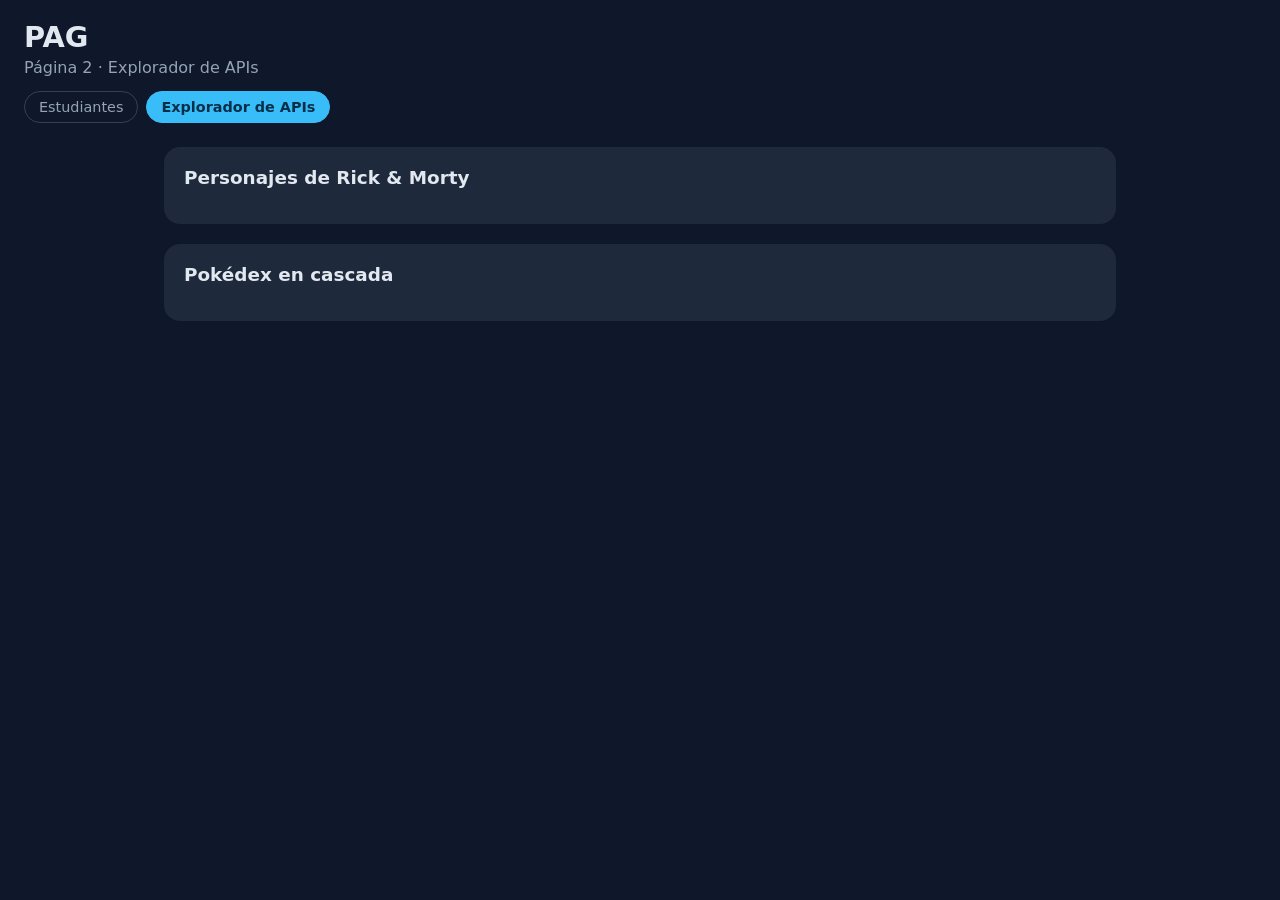
==== frontend/pagina2.html @ ec11a6d5 "PAG-13 Crear estructura base de la Página 2 y navegación" ====
<!DOCTYPE html>
<html lang="es">
<head>
  <meta charset="UTF-8" />
  <meta name="viewport" content="width=device-width, initial-scale=1.0" />
  <title>Explorador de APIs · PAG</title>
  <link rel="stylesheet" href="css/styles.css" />
  <link rel="stylesheet" href="css/nav.css" />
  <link rel="stylesheet" href="css/explorer.css" />
  <link rel="stylesheet" href="css/modal.css" />
  <link rel="stylesheet" href="css/cascade.css" />
</head>
<body>
  <header class="topbar">
    <h1>PAG</h1>
    <p class="subtitle">Página 2 · Explorador de APIs</p>
    <nav class="nav" aria-label="Navegación principal">
      <a href="index.html">Estudiantes</a>
      <a href="pagina2.html" aria-current="page">Explorador de APIs</a>
    </nav>
  </header>

  <main class="stack">
    <section class="panel" id="explorer" aria-labelledby="explorer-title">
      <h2 id="explorer-title">Personajes de Rick &amp; Morty</h2>
    </section>

    <section class="panel" id="cascade" aria-labelledby="cascade-title">
      <h2 id="cascade-title">Pokédex en cascada</h2>
    </section>
  </main>

  <div id="modal-root"></div>

  <script src="js/explorer.js"></script>
  <script src="js/modal.js"></script>
  <script src="js/cascade.js"></script>
</body>
</html>
---- frontend/css/styles.css ----
:root {
  --bg: #0f172a;
  --panel: #1e293b;
  --field: #0f172a;
  --border: #334155;
  --text: #e2e8f0;
  --muted: #94a3b8;
  --accent: #38bdf8;
  --accent-text: #082f49;
  --ok: #22c55e;
  --error: #ef4444;
}

* { box-sizing: border-box; }

body {
  margin: 0;
  min-height: 100vh;
  background: var(--bg);
  color: var(--text);
  font-family: system-ui, -apple-system, "Segoe UI", Roboto, sans-serif;
}

.topbar {
  padding: 20px 24px 8px;
}

.topbar h1 { margin: 0; font-size: 1.8rem; }
.subtitle { margin: 4px 0 0; color: var(--muted); }

.layout {
  display: grid;
  grid-template-columns: minmax(280px, 380px) 1fr;
  gap: 20px;
  padding: 16px 24px 32px;
  align-items: start;
}

.panel {
  background: var(--panel);
  border-radius: 16px;
  padding: 20px;
}

.panel h2 { margin: 0 0 16px; font-size: 1.15rem; }

form label {
  display: block;
  margin: 12px 0 4px;
  font-size: 0.85rem;
  color: var(--muted);
}

form input {
  width: 100%;
  padding: 10px 12px;
  background: var(--field);
  color: var(--text);
  border: 1px solid var(--border);
  border-radius: 8px;
  font-size: 0.95rem;
}

form input:focus {
  outline: 2px solid var(--accent);
  outline-offset: 1px;
}

form input.invalid { border-color: var(--error); }

.actions {
  display: flex;
  flex-wrap: wrap;
  gap: 8px;
  margin-top: 20px;
}

.btn {
  padding: 9px 16px;
  background: transparent;
  color: var(--text);
  border: 1px solid var(--border);
  border-radius: 8px;
  font-size: 0.9rem;
  cursor: pointer;
}

.btn:hover { background: rgba(255, 255, 255, 0.07); }

.btn.primary {
  background: var(--accent);
  border-color: var(--accent);
  color: var(--accent-text);
  font-weight: 600;
}

.btn.primary:hover { filter: brightness(1.08); }
.btn.danger { color: #fca5a5; border-color: #7f1d1d; }
.btn:disabled { opacity: 0.6; cursor: not-allowed; }

.message {
  margin: 16px 0 0;
  padding: 10px 12px;
  border-radius: 8px;
  font-size: 0.9rem;
  background: rgba(255, 255, 255, 0.06);
}

.message.ok { border-left: 4px solid var(--ok); }
.message.error { border-left: 4px solid var(--error); }

.list-header {
  display: flex;
  align-items: center;
  justify-content: space-between;
}

.list-header h2 { margin-bottom: 16px; }

.counter {
  margin-bottom: 16px;
  padding: 2px 10px;
  border-radius: 999px;
  background: rgba(255, 255, 255, 0.08);
  font-size: 0.85rem;
}

.cards {
  display: grid;
  grid-template-columns: repeat(auto-fill, minmax(240px, 1fr));
  gap: 14px;
}

.card {
  background: var(--field);
  border: 1px solid var(--border);
  border-radius: 12px;
  padding: 14px;
  display: flex;
  flex-direction: column;
  gap: 4px;
}

.card h3 { margin: 0 0 6px; font-size: 1rem; }
.card p { margin: 0; font-size: 0.85rem; color: var(--muted); word-break: break-word; }
.card p strong { color: var(--text); font-weight: 500; }

.card-actions {
  display: flex;
  gap: 8px;
  margin-top: 10px;
}

.empty { color: var(--muted); }

@media (max-width: 800px) {
  .layout { grid-template-columns: 1fr; padding: 12px 16px 24px; }
}
---- frontend/css/nav.css ----
.nav {
  display: flex;
  flex-wrap: wrap;
  gap: 8px;
  margin-top: 14px;
}

.nav a {
  padding: 7px 14px;
  border: 1px solid var(--border);
  border-radius: 999px;
  color: var(--muted);
  font-size: 0.9rem;
  text-decoration: none;
}

.nav a:hover {
  color: var(--text);
  background: rgba(255, 255, 255, 0.07);
}

.nav a[aria-current="page"] {
  background: var(--accent);
  border-color: var(--accent);
  color: var(--accent-text);
  font-weight: 600;
}

.stack {
  display: grid;
  gap: 20px;
  max-width: 1000px;
  margin: 0 auto;
  padding: 16px 24px 32px;
}

@media (max-width: 800px) {
  .stack { padding: 12px 16px 24px; }
}
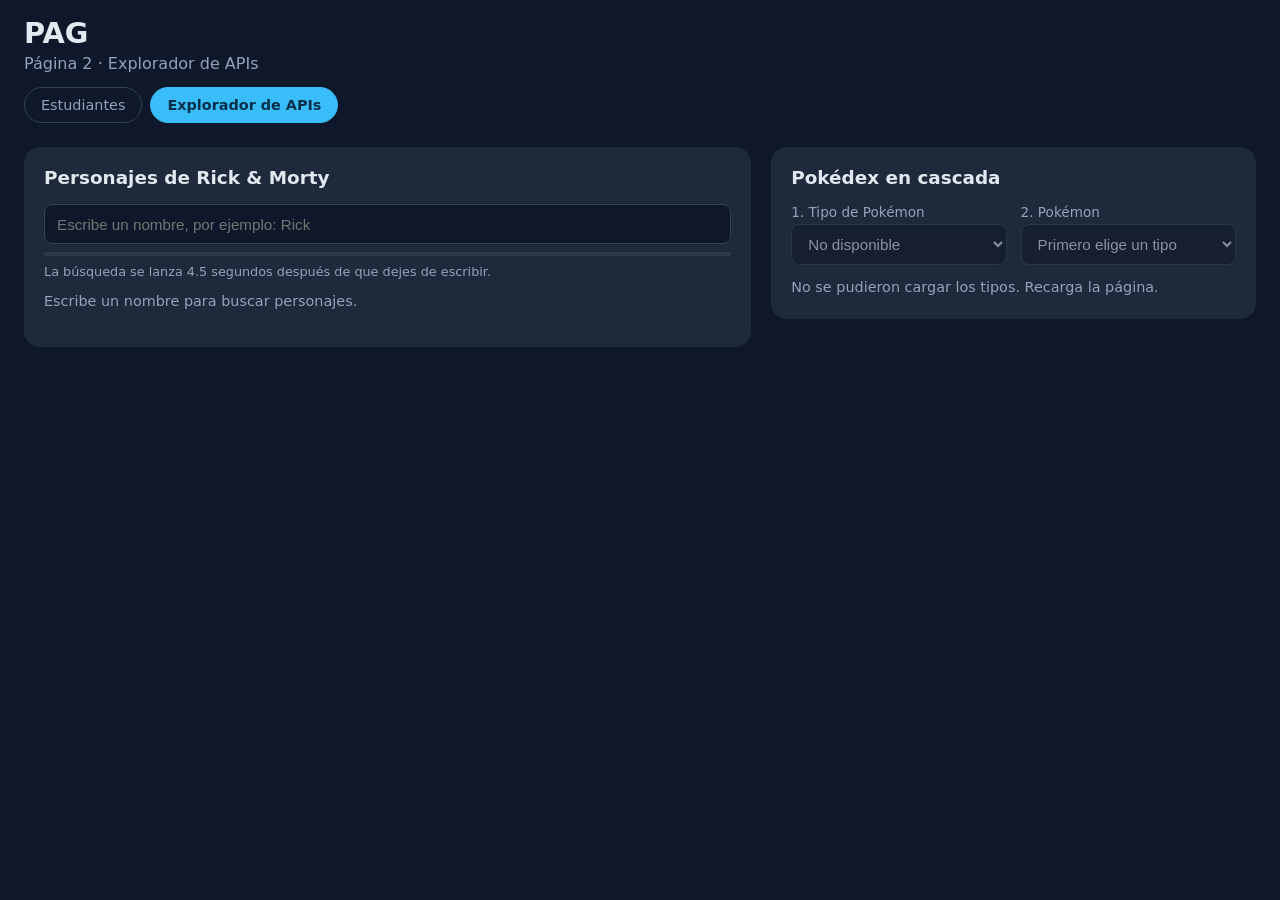
==== commit 2cb4747e: "PAG-23 Implementar diseno responsivo (Mobile, Tablet, Desktop)" ====
--- a/frontend/pagina2.html
+++ b/frontend/pagina2.html
@@ -9,6 +9,7 @@
   <link rel="stylesheet" href="css/explorer.css" />
   <link rel="stylesheet" href="css/modal.css" />
   <link rel="stylesheet" href="css/cascade.css" />
+  <link rel="stylesheet" href="css/responsive.css" />
 </head>
 <body>
   <header class="topbar">
--- a/frontend/css/explorer.css
+++ b/frontend/css/explorer.css
@@ -0,0 +1,75 @@
+.search input[type="search"] {
+  width: 100%;
+  padding: 10px 12px;
+  background: var(--field);
+  color: var(--text);
+  border: 1px solid var(--border);
+  border-radius: 8px;
+  font-size: 0.95rem;
+}
+
+.search input[type="search"]:focus {
+  outline: 2px solid var(--accent);
+  outline-offset: 1px;
+}
+
+.progress {
+  height: 4px;
+  margin-top: 8px;
+  border-radius: 999px;
+  background: rgba(255, 255, 255, 0.08);
+  overflow: hidden;
+}
+
+.bar {
+  width: 0;
+  height: 100%;
+  background: var(--accent);
+}
+
+.bar.running {
+  animation: debounce-fill 4.5s linear forwards;
+}
+
+@keyframes debounce-fill {
+  from { width: 0; }
+  to { width: 100%; }
+}
+
+.hint {
+  margin: 8px 0 0;
+  font-size: 0.8rem;
+  color: var(--muted);
+}
+
+.search-status {
+  min-height: 1.4em;
+  margin: 14px 0;
+  font-size: 0.9rem;
+  color: var(--muted);
+}
+
+.character-card {
+  align-items: stretch;
+  font: inherit;
+  color: inherit;
+  text-align: left;
+  cursor: pointer;
+}
+
+.character-card:hover {
+  border-color: var(--accent);
+}
+
+.character-card:focus-visible {
+  outline: 2px solid var(--accent);
+  outline-offset: 2px;
+}
+
+.character-card img {
+  width: 100%;
+  aspect-ratio: 1;
+  margin-bottom: 8px;
+  border-radius: 8px;
+  object-fit: cover;
+}
--- a/frontend/css/modal.css
+++ b/frontend/css/modal.css
@@ -0,0 +1,137 @@
+.modal-overlay {
+  position: fixed;
+  inset: 0;
+  z-index: 100;
+  display: flex;
+  align-items: center;
+  justify-content: center;
+  padding: 16px;
+  background: rgba(2, 6, 23, 0.75);
+}
+
+.modal-overlay[hidden] {
+  display: none;
+}
+
+.modal {
+  display: grid;
+  grid-template-columns: minmax(200px, 300px) 1fr;
+  width: 100%;
+  max-width: 760px;
+  max-height: calc(100vh - 32px);
+  overflow-y: auto;
+  background: var(--panel);
+  border: 1px solid var(--border);
+  border-radius: 16px;
+}
+
+.modal-image {
+  width: 100%;
+  height: 100%;
+  min-height: 240px;
+  object-fit: cover;
+}
+
+.modal-image.is-contain {
+  padding: 16px;
+  background: var(--field);
+  object-fit: contain;
+}
+
+.modal-body {
+  display: flex;
+  flex-direction: column;
+  gap: 14px;
+  padding: 22px;
+}
+
+.modal-body h3 {
+  margin: 0;
+  font-size: 1.4rem;
+}
+
+.modal-subtitle {
+  margin: -8px 0 0;
+  font-size: 0.85rem;
+  color: var(--accent);
+}
+
+.modal-subtitle[hidden] {
+  display: none;
+}
+
+.modal-description {
+  margin: 0;
+  line-height: 1.5;
+  color: var(--muted);
+}
+
+.modal-details {
+  display: grid;
+  grid-template-columns: auto 1fr;
+  gap: 6px 14px;
+  margin: 0;
+  font-size: 0.9rem;
+}
+
+.modal-details dt {
+  color: var(--muted);
+}
+
+.modal-details dd {
+  margin: 0;
+  word-break: break-word;
+}
+
+.modal-stats[hidden] {
+  display: none;
+}
+
+.modal-stats-title {
+  margin: 0 0 8px;
+  font-size: 0.9rem;
+}
+
+.stat-row {
+  display: grid;
+  grid-template-columns: 110px 36px 1fr;
+  align-items: center;
+  gap: 8px;
+  margin-bottom: 6px;
+  font-size: 0.8rem;
+}
+
+.stat-label {
+  color: var(--muted);
+}
+
+.stat-value {
+  text-align: right;
+}
+
+.stat-track {
+  height: 6px;
+  border-radius: 999px;
+  background: rgba(255, 255, 255, 0.08);
+  overflow: hidden;
+}
+
+.stat-fill {
+  height: 100%;
+  background: var(--accent);
+}
+
+.modal-body .btn {
+  align-self: flex-start;
+  margin-top: auto;
+}
+
+body.modal-open {
+  overflow: hidden;
+}
+
+@media (max-width: 640px) {
+  .modal { grid-template-columns: 1fr; }
+  .modal-image { height: 220px; min-height: 0; }
+  .stat-row { grid-template-columns: 96px 32px 1fr; }
+}
--- a/frontend/css/cascade.css
+++ b/frontend/css/cascade.css
@@ -0,0 +1,119 @@
+.cascade-grid {
+  display: grid;
+  grid-template-columns: repeat(2, minmax(0, 1fr));
+  gap: 14px;
+}
+
+.cascade-field label {
+  display: block;
+  margin-bottom: 4px;
+  font-size: 0.85rem;
+  color: var(--muted);
+}
+
+.cascade-field select {
+  width: 100%;
+  padding: 10px 12px;
+  background: var(--field);
+  color: var(--text);
+  border: 1px solid var(--border);
+  border-radius: 8px;
+  font-size: 0.95rem;
+}
+
+.cascade-field select:focus {
+  outline: 2px solid var(--accent);
+  outline-offset: 1px;
+}
+
+.cascade-field select:disabled {
+  opacity: 0.55;
+  cursor: not-allowed;
+}
+
+.cascade-status {
+  min-height: 1.4em;
+  margin: 14px 0 0;
+  font-size: 0.9rem;
+  color: var(--muted);
+}
+
+.pokemon-result {
+  display: flex;
+  align-items: center;
+  gap: 18px;
+  width: 100%;
+  margin-top: 14px;
+  padding: 14px;
+  background: var(--field);
+  border: 1px solid var(--border);
+  border-radius: 12px;
+  font: inherit;
+  color: inherit;
+  text-align: left;
+  cursor: pointer;
+}
+
+.pokemon-result[hidden] {
+  display: none;
+}
+
+.pokemon-result:hover {
+  border-color: var(--accent);
+}
+
+.pokemon-result:focus-visible {
+  outline: 2px solid var(--accent);
+  outline-offset: 2px;
+}
+
+.pokemon-result img {
+  flex: none;
+  width: 120px;
+  height: 120px;
+  object-fit: contain;
+}
+
+.pokemon-info {
+  min-width: 0;
+}
+
+.pokemon-info h3 {
+  margin: 0 0 8px;
+  font-size: 1.15rem;
+}
+
+.type-badges {
+  display: flex;
+  flex-wrap: wrap;
+  gap: 6px;
+  margin-bottom: 8px;
+}
+
+.badge {
+  padding: 2px 10px;
+  border-radius: 999px;
+  background: rgba(56, 189, 248, 0.15);
+  color: var(--accent);
+  font-size: 0.75rem;
+  font-weight: 600;
+}
+
+.pokemon-summary {
+  margin: 0 0 8px;
+  font-size: 0.9rem;
+  line-height: 1.45;
+  color: var(--muted);
+}
+
+.pokemon-hint {
+  margin: 0;
+  font-size: 0.8rem;
+  color: var(--accent);
+}
+
+@media (max-width: 640px) {
+  .cascade-grid { grid-template-columns: 1fr; }
+  .pokemon-result { flex-direction: column; align-items: flex-start; }
+  .pokemon-result img { width: 100%; height: 180px; }
+}
--- a/frontend/css/responsive.css
+++ b/frontend/css/responsive.css
@@ -0,0 +1,184 @@
+
+:root {
+  --page-max: 1400px;   /* ancho máximo del contenido en pantallas grandes */
+  --tap: 44px;          /* tamaño mínimo recomendado de un objetivo táctil */
+}
+
+html {
+  -webkit-text-size-adjust: 100%;
+  text-size-adjust: 100%;
+}
+
+img { max-width: 100%; }
+
+/* Mismo ancho máximo en cabecera y contenido (anula el 1000 px de nav.css). */
+.stack { max-width: var(--page-max); }
+
+/* ---------- Base (teléfono) ---------- */
+
+/* Respeta el notch y las barras redondeadas en teléfonos con "safe areas". */
+.topbar,
+.layout,
+.stack {
+  padding-left: max(16px, env(safe-area-inset-left));
+  padding-right: max(16px, env(safe-area-inset-right));
+}
+
+.topbar { padding-top: max(16px, env(safe-area-inset-top)); }
+.layout, .stack { padding-bottom: max(24px, env(safe-area-inset-bottom)); }
+
+.topbar h1 { font-size: 1.6rem; }
+.panel { padding: 16px; border-radius: 14px; }
+
+/* iOS hace zoom automático en campos con fuente < 16 px: se evita. */
+form input,
+.search input[type="search"],
+.cascade-field select {
+  min-height: var(--tap);
+  font-size: 16px;
+}
+
+/* Objetivos táctiles de al menos 44 px. */
+.btn {
+  min-height: var(--tap);
+  padding: 10px 18px;
+  font-size: 1rem;
+}
+
+.nav a {
+  display: inline-flex;
+  align-items: center;
+  min-height: var(--tap);
+  padding: 8px 16px;
+}
+
+/* En teléfono los botones del formulario ocupan todo el ancho. */
+.actions .btn { flex: 1 1 100%; }
+
+/* Botones Editar / Eliminar de cada tarjeta: mitad y mitad. */
+.card-actions .btn { flex: 1 1 0; }
+
+/* Tarjetas de personajes: 2 columnas en teléfono en vez de 1 gigante. */
+#explorer .cards {
+  grid-template-columns: repeat(2, minmax(0, 1fr));
+  gap: 10px;
+}
+
+#explorer .character-card { padding: 10px; }
+#explorer .character-card h3 { font-size: 0.95rem; }
+
+.counter { margin-bottom: 16px; }
+
+/* El modal usa dvh: en móviles la barra del navegador no lo corta. */
+.modal-overlay {
+  padding: max(12px, env(safe-area-inset-top)) max(12px, env(safe-area-inset-right))
+           max(12px, env(safe-area-inset-bottom)) max(12px, env(safe-area-inset-left));
+}
+
+.modal { max-height: calc(100vh - 24px); }
+
+@supports (height: 100dvh) {
+  .modal { max-height: calc(100dvh - 24px); }
+  body { min-height: 100dvh; }
+}
+
+.modal { overscroll-behavior: contain; }
+
+/* Evita que un texto largo (por ejemplo un email) rompa la tarjeta. */
+.card h3,
+.card p,
+.modal-body h3,
+.pokemon-info h3 { overflow-wrap: anywhere; }
+
+/* Usuarios que piden menos movimiento: sin animaciones. */
+@media (prefers-reduced-motion: reduce) {
+  *, *::before, *::after {
+    animation-duration: 0.01ms !important;
+    animation-iteration-count: 1 !important;
+    transition-duration: 0.01ms !important;
+    scroll-behavior: auto !important;
+  }
+  /* La barra de espera del buscador sigue siendo informativa: se muestra llena. */
+  .bar.running { width: 100%; }
+}
+
+/* ---------- Dispositivos táctiles: sin efecto :hover pegado ---------- */
+@media (hover: none) {
+  .btn:hover,
+  .nav a:hover { background: transparent; }
+  .btn.primary:hover { filter: none; }
+  .nav a[aria-current="page"]:hover { background: var(--accent); }
+}
+
+/* ---------- >= 600 px: tablet vertical ---------- */
+@media (min-width: 600px) {
+  .topbar h1 { font-size: 1.8rem; }
+  .panel { padding: 20px; border-radius: 16px; }
+
+  .actions .btn { flex: 0 0 auto; }
+  .card-actions .btn { flex: 0 0 auto; }
+
+  #explorer .cards {
+    grid-template-columns: repeat(auto-fill, minmax(170px, 1fr));
+    gap: 14px;
+  }
+  #explorer .character-card { padding: 14px; }
+  #explorer .character-card h3 { font-size: 1rem; }
+
+  .modal { max-height: calc(100vh - 32px); }
+  @supports (height: 100dvh) { .modal { max-height: calc(100dvh - 32px); } }
+}
+
+/* ---------- >= 700 px: Página 1 en dos paneles (formulario + lista) ---------- */
+@media (min-width: 700px) {
+  .layout {
+    grid-template-columns: minmax(260px, 320px) minmax(0, 1fr);
+    gap: 20px;
+  }
+}
+
+/* ---------- >= 900 px: tablet horizontal / portátil ---------- */
+@media (min-width: 900px) {
+  .layout {
+    grid-template-columns: minmax(300px, 400px) minmax(0, 1fr);
+    gap: 24px;
+  }
+
+  .topbar, .layout, .stack { padding-left: 24px; padding-right: 24px; }
+}
+
+/* ---------- >= 1100 px: Página 2 en dos columnas ---------- */
+@media (min-width: 1100px) {
+  .stack {
+    grid-template-columns: minmax(0, 3fr) minmax(0, 2fr);
+    align-items: start;
+  }
+}
+
+/* ---------- >= 1280 px: escritorio ---------- */
+@media (min-width: 1280px) {
+  .topbar,
+  .layout,
+  .stack {
+    width: 100%;
+    max-width: var(--page-max);
+    margin-left: auto;
+    margin-right: auto;
+  }
+
+  /* Con ratón no hace falta un objetivo de 44 px: se vuelve más compacto. */
+  @media (pointer: fine) {
+    .btn { min-height: 38px; padding: 8px 16px; font-size: 0.9rem; }
+    .nav a { min-height: 36px; }
+    form input,
+    .search input[type="search"],
+    .cascade-field select { min-height: 40px; font-size: 0.95rem; }
+  }
+
+}
+
+/* ---------- Teléfono apaisado (poca altura) ---------- */
+@media (max-height: 480px) and (orientation: landscape) {
+  .modal { grid-template-columns: minmax(160px, 240px) 1fr; }
+  .modal-image { min-height: 160px; height: auto; }
+}
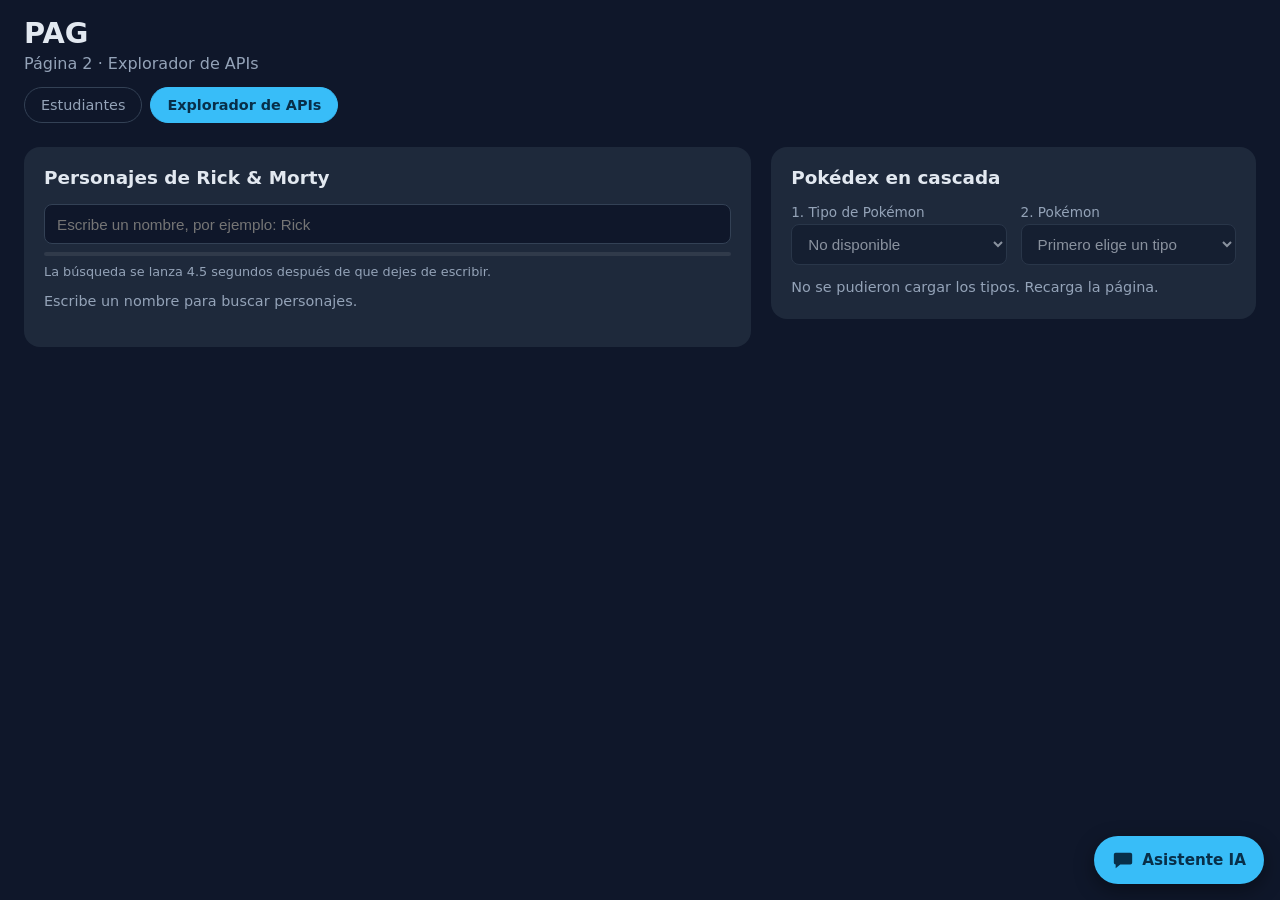
==== commit bb1e39e3: "PAG-32 Agregar chat flotante del asistente de IA en la Pagina 2" ====
--- a/frontend/pagina2.html
+++ b/frontend/pagina2.html
@@ -10,6 +10,7 @@
   <link rel="stylesheet" href="css/modal.css" />
   <link rel="stylesheet" href="css/cascade.css" />
   <link rel="stylesheet" href="css/responsive.css" />
+  <link rel="stylesheet" href="css/assistant.css" />
 </head>
 <body>
   <header class="topbar">
@@ -36,5 +37,7 @@
   <script src="js/explorer.js"></script>
   <script src="js/modal.js"></script>
   <script src="js/cascade.js"></script>
+  <script src="js/config.js"></script>
+  <script src="js/assistant.js"></script>
 </body>
 </html>
--- a/frontend/css/responsive.css
+++ b/frontend/css/responsive.css
@@ -1,3 +1,14 @@
+/* ==========================================================================
+   PAG-23 · Diseño responsive (teléfono, tablet y escritorio)
+   Se carga el ÚLTIMO en index.html y pagina2.html, así que complementa
+   a los demás CSS sin modificarlos.
+
+   Puntos de quiebre (mobile-first):
+     base      0 - 599 px   teléfono
+     >= 600px  600 - 899    tablet vertical (>= 700: formulario y lista lado a lado)
+     >= 900px  900 - 1279   tablet horizontal / portátil pequeño
+     >= 1280px 1280 +       escritorio (el contenido se centra y se limita)
+   ========================================================================== */
 
 :root {
   --page-max: 1400px;   /* ancho máximo del contenido en pantallas grandes */
@@ -104,10 +115,10 @@
 
 /* ---------- Dispositivos táctiles: sin efecto :hover pegado ---------- */
 @media (hover: none) {
-  .btn:hover,
-  .nav a:hover { background: transparent; }
+  /* Solo los botones SIN relleno vuelven a transparente; el primario conserva su color. */
+  .btn:not(.primary):hover,
+  .nav a:not([aria-current="page"]):hover { background: transparent; }
   .btn.primary:hover { filter: none; }
-  .nav a[aria-current="page"]:hover { background: var(--accent); }
 }
 
 /* ---------- >= 600 px: tablet vertical ---------- */
--- a/frontend/css/assistant.css
+++ b/frontend/css/assistant.css
@@ -0,0 +1,215 @@
+/* PAG-32 · Chat flotante del asistente de IA (Pagina 2) */
+
+/* Por debajo de la ventana modal (z-index 100) para no pelear con su foco. */
+.assistant-fab {
+  position: fixed;
+  right: max(16px, env(safe-area-inset-right));
+  bottom: max(16px, env(safe-area-inset-bottom));
+  z-index: 90;
+  display: inline-flex;
+  align-items: center;
+  gap: 8px;
+  min-height: 48px;
+  padding: 0 18px;
+  background: var(--accent);
+  color: var(--accent-text);
+  border: 0;
+  border-radius: 999px;
+  box-shadow: 0 6px 20px rgba(0, 0, 0, 0.4);
+  font: inherit;
+  font-size: 0.95rem;
+  font-weight: 600;
+  cursor: pointer;
+}
+
+.assistant-fab[hidden] { display: none; }
+.assistant-fab:hover { filter: brightness(1.08); }
+.assistant-fab:focus-visible { outline: 3px solid var(--text); outline-offset: 3px; }
+
+.assistant-panel {
+  position: fixed;
+  right: max(16px, env(safe-area-inset-right));
+  bottom: max(16px, env(safe-area-inset-bottom));
+  z-index: 95;
+  display: flex;
+  flex-direction: column;
+  width: min(380px, calc(100vw - 32px));
+  height: min(560px, calc(100vh - 32px));
+  background: var(--panel);
+  border: 1px solid var(--border);
+  border-radius: 16px;
+  box-shadow: 0 12px 40px rgba(0, 0, 0, 0.55);
+  overflow: hidden;
+}
+
+@supports (height: 100dvh) {
+  .assistant-panel { height: min(560px, calc(100dvh - 32px)); }
+}
+
+.assistant-panel[hidden] { display: none; }
+
+.assistant-header {
+  display: flex;
+  align-items: flex-start;
+  justify-content: space-between;
+  gap: 8px;
+  padding: 14px 8px 10px 16px;
+  border-bottom: 1px solid var(--border);
+}
+
+.assistant-header h2 { margin: 0; font-size: 1.05rem; }
+.assistant-sub { margin: 2px 0 0; font-size: 0.8rem; color: var(--muted); }
+
+.assistant-close,
+.assistant-context-clear {
+  flex: none;
+  display: inline-grid;
+  place-items: center;
+  width: 44px;
+  height: 44px;
+  background: transparent;
+  color: var(--muted);
+  border: 0;
+  border-radius: 8px;
+  font-size: 1.6rem;
+  line-height: 1;
+  cursor: pointer;
+}
+
+.assistant-close:hover,
+.assistant-context-clear:hover { color: var(--text); background: rgba(255, 255, 255, 0.07); }
+
+.assistant-context {
+  display: flex;
+  align-items: center;
+  justify-content: space-between;
+  gap: 8px;
+  padding: 0 4px 0 16px;
+  background: rgba(56, 189, 248, 0.1);
+  border-bottom: 1px solid var(--border);
+  font-size: 0.85rem;
+  color: var(--accent);
+}
+
+.assistant-context[hidden] { display: none; }
+.assistant-context-label { min-width: 0; overflow: hidden; text-overflow: ellipsis; white-space: nowrap; }
+.assistant-context-clear { width: 40px; height: 40px; font-size: 1.3rem; color: var(--accent); }
+
+.assistant-messages {
+  flex: 1;
+  display: flex;
+  flex-direction: column;
+  gap: 10px;
+  padding: 14px 16px;
+  overflow-y: auto;
+  overscroll-behavior: contain;
+}
+
+.assistant-msg {
+  max-width: 88%;
+  padding: 9px 13px;
+  border-radius: 14px;
+  font-size: 0.92rem;
+  line-height: 1.45;
+  white-space: pre-wrap;
+  overflow-wrap: anywhere;
+}
+
+.assistant-msg.user {
+  align-self: flex-end;
+  background: var(--accent);
+  color: var(--accent-text);
+  border-bottom-right-radius: 4px;
+}
+
+.assistant-msg.assistant {
+  align-self: flex-start;
+  background: var(--field);
+  border: 1px solid var(--border);
+  border-bottom-left-radius: 4px;
+}
+
+.assistant-msg.thinking { color: var(--muted); font-style: italic; }
+.assistant-msg.error { border-left: 4px solid var(--error); }
+
+.assistant-suggestions {
+  display: flex;
+  flex-wrap: wrap;
+  gap: 8px;
+  padding: 0 16px;
+}
+
+.assistant-suggestions:not(:empty) { padding-bottom: 10px; }
+
+.assistant-chip {
+  min-height: 36px;
+  padding: 6px 12px;
+  background: transparent;
+  color: var(--accent);
+  border: 1px solid var(--accent);
+  border-radius: 999px;
+  font: inherit;
+  font-size: 0.82rem;
+  cursor: pointer;
+}
+
+.assistant-chip:hover { background: rgba(56, 189, 248, 0.12); }
+
+.assistant-form {
+  display: flex;
+  align-items: flex-end;
+  gap: 8px;
+  padding: 10px 12px max(12px, env(safe-area-inset-bottom));
+  border-top: 1px solid var(--border);
+}
+
+.assistant-input {
+  flex: 1;
+  min-width: 0;
+  min-height: 44px;
+  max-height: 120px;
+  padding: 11px 12px;
+  background: var(--field);
+  color: var(--text);
+  border: 1px solid var(--border);
+  border-radius: 10px;
+  font: inherit;
+  font-size: 16px; /* evita el zoom automatico de iOS */
+  line-height: 1.3;
+  resize: none;
+}
+
+.assistant-input:focus { outline: 2px solid var(--accent); outline-offset: 1px; }
+
+.assistant-send { min-height: 44px; }
+
+/* Espacio para que el boton flotante no tape el final de la pagina */
+.stack { padding-bottom: calc(88px + env(safe-area-inset-bottom)); }
+
+/* Teléfono: el chat ocupa toda la pantalla */
+@media (max-width: 599px) {
+  .assistant-panel {
+    inset: 0;
+    width: auto;
+    height: auto;
+    border: 0;
+    border-radius: 0;
+  }
+
+  @supports (height: 100dvh) {
+    .assistant-panel { height: 100dvh; }
+  }
+
+  .assistant-header { padding-top: max(14px, env(safe-area-inset-top)); }
+  body.assistant-open { overflow: hidden; }
+}
+
+/* Teléfono apaisado: poca altura */
+@media (max-height: 480px) and (orientation: landscape) {
+  .assistant-panel { inset: 0 0 0 auto; width: min(420px, 100vw); height: 100%; border-radius: 0; }
+  .assistant-sub { display: none; }
+}
+
+@media (prefers-reduced-motion: reduce) {
+  .assistant-fab, .assistant-panel { transition: none; }
+}
